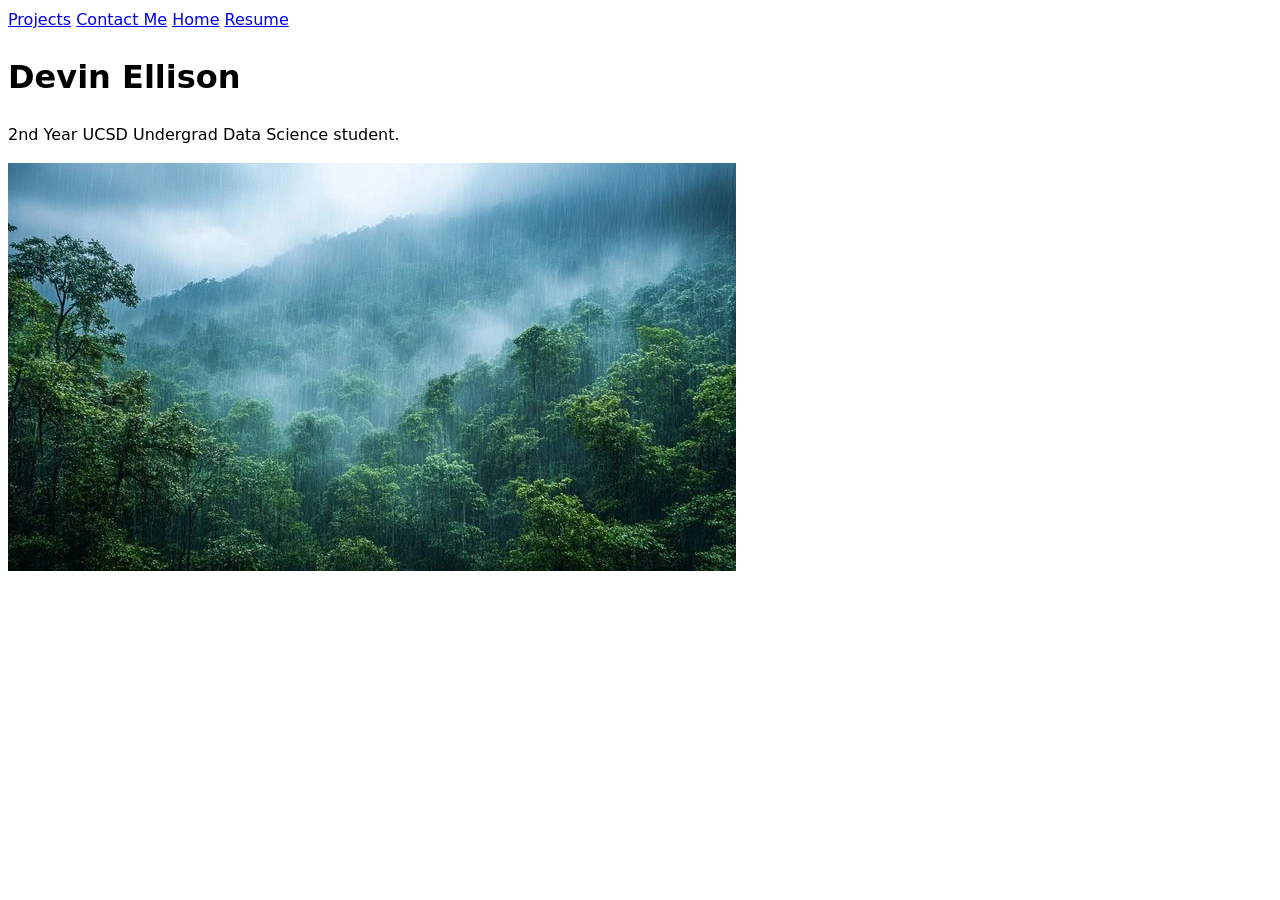
==== index.html @ 9d8cdaf3 "Finish yabadabadooga mama mia" ====
<!DOCTYPE html>
<html lang="en">
<head>
    <meta charset="UTF-8">
    <meta name="viewport" content="width=device-width, initial-scale=1.0">
    <title>Devin Ellison: Personal site and portfolio</title>
    <link rel="stylesheet" href="style.css">
</head>
<body>
    <nav>
        <a href="projects/index.html">Projects</a>
        <a href="contact/index.html">Contact Me</a>
        <a href="index.html">Home</a>
        <a href="/Resume/index.html">Resume</a>
    </nav>
    <h1>Devin Ellison</h1>
    <p>2nd Year UCSD Undergrad Data Science student.</p>
    <img src="images/mountains.webp" alt="Rainy mountaints">
</body>
</html>
---- style.css ----
body {
  /* Set line height to 1.5 times the font size
	   and use the OS’s UI font as the website font
	 */
  font: 100%/1.5 system-ui;
}
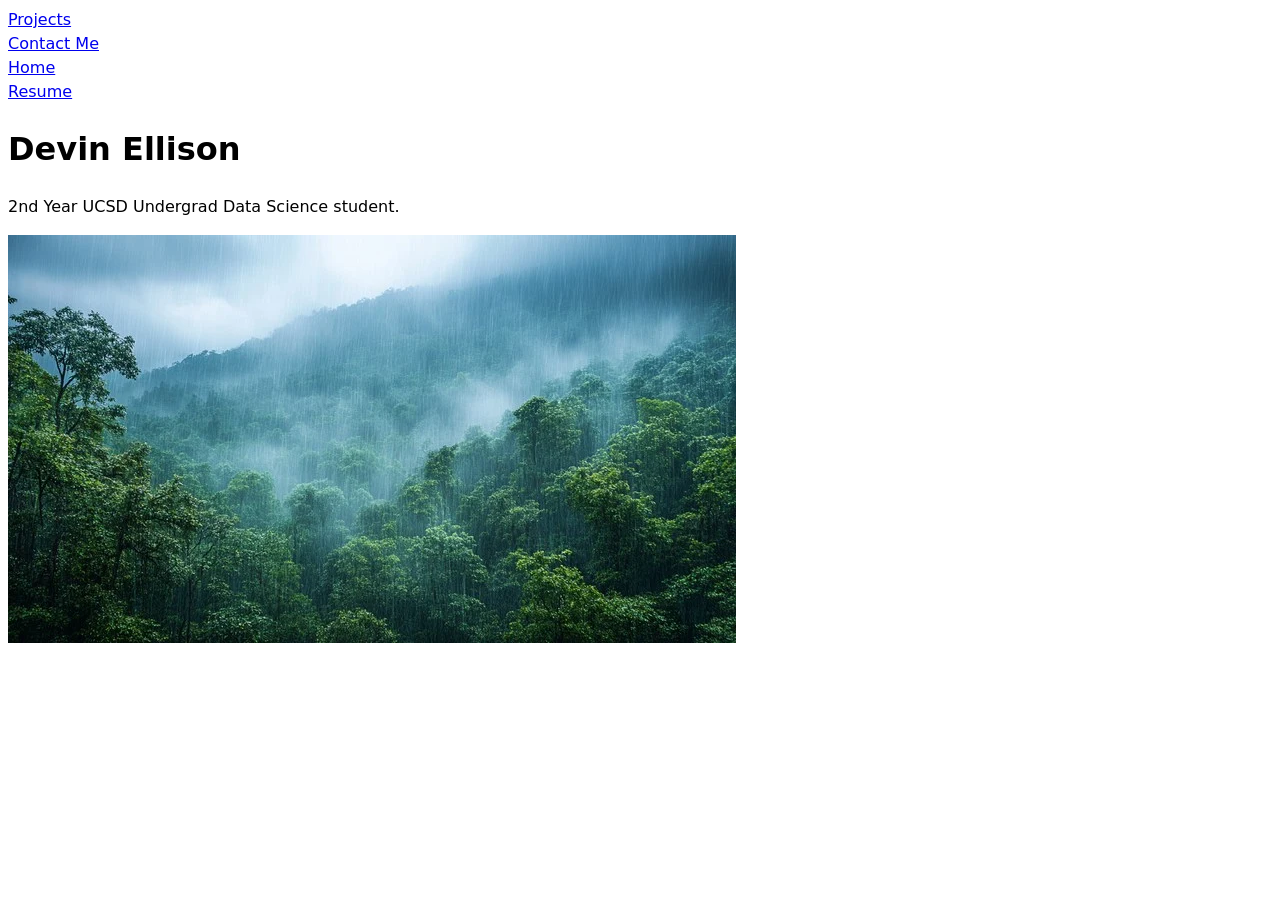
==== commit 79f28b25: "breaks" ====
--- a/index.html
+++ b/index.html
@@ -8,9 +8,9 @@
 </head>
 <body>
     <nav>
-        <a href="projects/index.html">Projects</a>
-        <a href="contact/index.html">Contact Me</a>
-        <a href="index.html">Home</a>
+        <a href="projects/index.html">Projects</a><br>
+        <a href="contact/index.html">Contact Me</a><br>
+        <a href="index.html">Home</a><br>
         <a href="/Resume/index.html">Resume</a>
     </nav>
     <h1>Devin Ellison</h1>
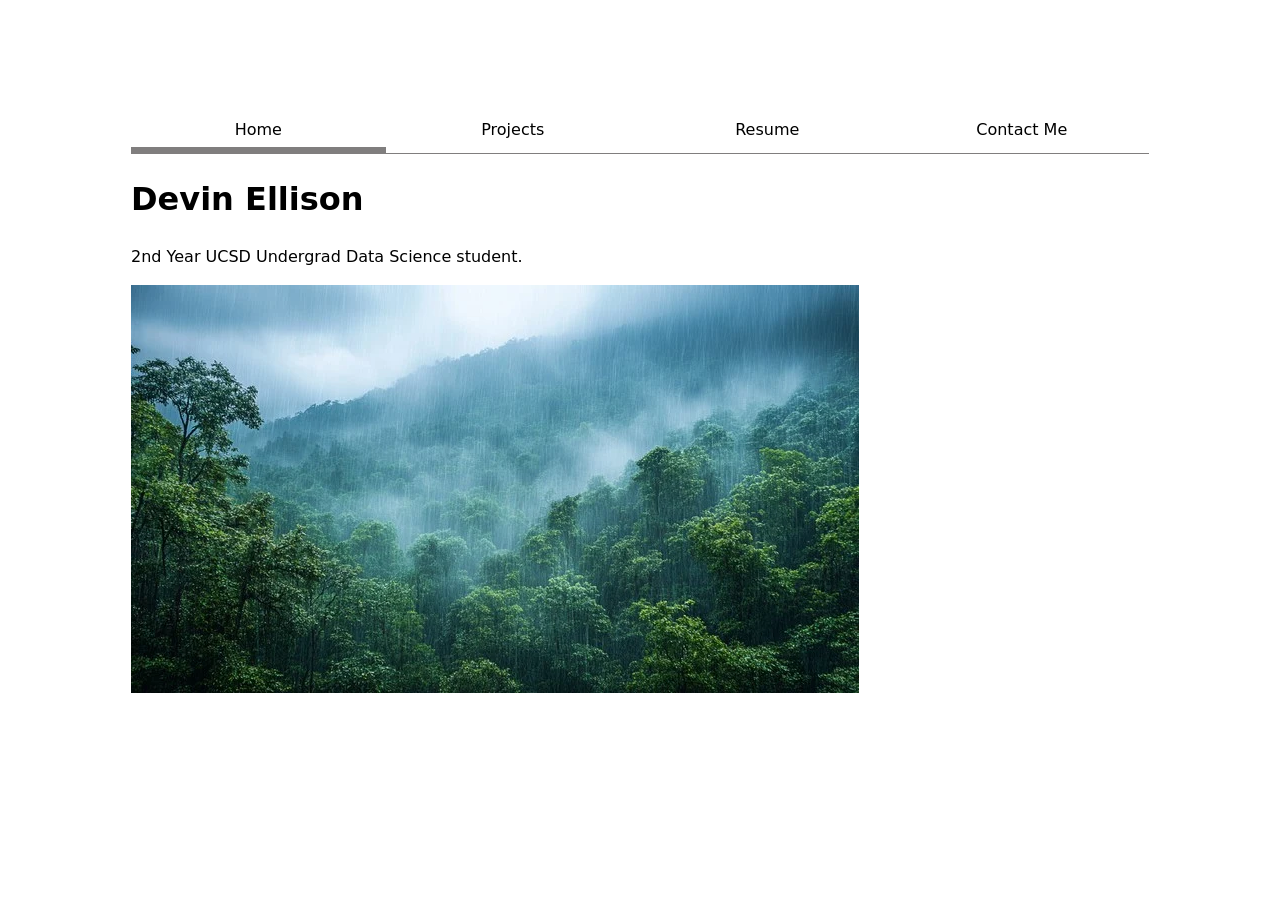
==== commit b452fbe6: "Lab 02 CSS fancy looky yabadabadoobie mama mia" ====
--- a/index.html
+++ b/index.html
@@ -8,10 +8,18 @@
 </head>
 <body>
     <nav>
-        <a href="projects/index.html">Projects</a><br>
-        <a href="contact/index.html">Contact Me</a><br>
-        <a href="index.html">Home</a><br>
-        <a href="/Resume/index.html">Resume</a>
+        <ul>
+            <a  class='current'href="index.html">Home</a>
+        </ul>
+        <ul>
+            <a href="projects/index.html">Projects</a>
+        </ul>
+        <ul>
+            <a href="Resume/index.html">Resume</a>
+        </ul>
+        <ul>
+            <a href="contact/index.html">Contact Me</a>
+        </ul>
     </nav>
     <h1>Devin Ellison</h1>
     <p>2nd Year UCSD Undergrad Data Science student.</p>
--- a/style.css
+++ b/style.css
@@ -1,6 +1,77 @@
+:root {
+  --color-accent: #596aeb;
+}
+
 body {
   /* Set line height to 1.5 times the font size
 	   and use the OS’s UI font as the website font
 	 */
   font: 100%/1.5 system-ui;
+  max-width: 100ch;
+  margin-inline: auto;
+  padding: 10ch;
+}
+
+nav {
+  display: flex;
+  margin-bottom: 1em;
+  border-bottom: 1px;
+  border-bottom-style: solid;
+  border-color: rgb(128, 126, 126);
+}
+
+nav ul {
+  display: contents;
+}
+
+nav ul a {
+  padding: 0.5em;
+  text-align: center;
+  color: inherit;
+  text-decoration: none;
+  flex: 1;
+}
+
+.current{
+  border-bottom: 0.4em;
+  border-bottom-style: solid;
+  padding-bottom: 5px;
+  border-color: rgb(128, 126, 126);
+}
+
+a:hover{
+  border-bottom: 0.4em;
+  border-bottom-style: solid;
+  padding-bottom: 5px;
+  border-color: var(--color-accent);
+  background-color: #cbcfef;
+}
+
+form {
+  font: inherit;
+  display:grid;
+  grid-template-columns: auto 1fr;
+  gap: 1em;
+}
+
+form label{
+  display: grid;
+  grid-template-columns: subgrid;
+  grid-column: 1 / -1;
+}
+
+.projects{
+  display: grid;
+  grid-template-columns: repeat(auto-fill, minmax(15em, 1fr));
+}
+
+.projects article{
+  grid-template-rows: subgrid;
+  grid-row: span 3;
+  gap: 1em;
+  margin-left: 5px;
+  margin-right: 5px;
+}
+.projects h2{
+  margin: 0
 }
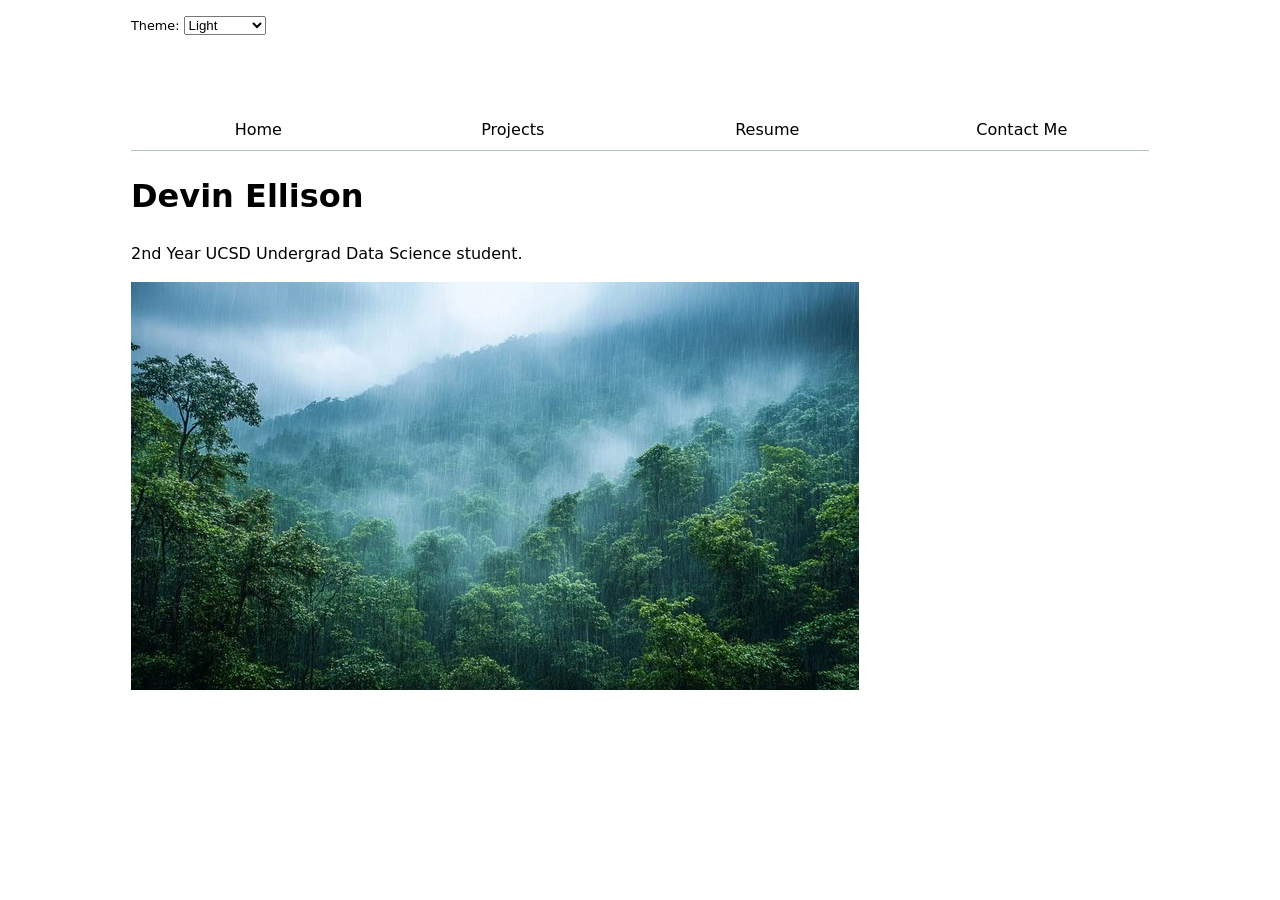
==== commit bc224a01: "lab 03 lab03ah" ====
--- a/index.html
+++ b/index.html
@@ -5,11 +5,12 @@
     <meta name="viewport" content="width=device-width, initial-scale=1.0">
     <title>Devin Ellison: Personal site and portfolio</title>
     <link rel="stylesheet" href="style.css">
+    <script type="module" src="global.js"></script>
 </head>
 <body>
-    <nav>
+    <!-- <nav>
         <ul>
-            <a  class='current'href="index.html">Home</a>
+            <a href="index.html">Home</a>
         </ul>
         <ul>
             <a href="projects/index.html">Projects</a>
@@ -20,7 +21,7 @@
         <ul>
             <a href="contact/index.html">Contact Me</a>
         </ul>
-    </nav>
+    </nav> -->
     <h1>Devin Ellison</h1>
     <p>2nd Year UCSD Undergrad Data Science student.</p>
     <img src="images/mountains.webp" alt="Rainy mountaints">
--- a/style.css
+++ b/style.css
@@ -1,5 +1,6 @@
 :root {
   --color-accent: #596aeb;
+  color-scheme: light dark;
 }
 
 body {
@@ -17,26 +18,22 @@
   margin-bottom: 1em;
   border-bottom: 1px;
   border-bottom-style: solid;
-  border-color: rgb(128, 126, 126);
-}
+  border-bottom-color: oklch(50% 10% 200 / 40%);
 
-nav ul {
-  display: contents;
-}
-
-nav ul a {
-  padding: 0.5em;
-  text-align: center;
-  color: inherit;
-  text-decoration: none;
-  flex: 1;
+  a {
+    padding: 0.5em;
+    text-align: center;
+    color: inherit;
+    text-decoration: none;
+    flex: 1;
+  }
 }
 
 .current{
   border-bottom: 0.4em;
   border-bottom-style: solid;
   padding-bottom: 5px;
-  border-color: rgb(128, 126, 126);
+  border-bottom-color: oklch(50% 10% 200 / 40%);
 }
 
 a:hover{
@@ -44,7 +41,7 @@
   border-bottom-style: solid;
   padding-bottom: 5px;
   border-color: var(--color-accent);
-  background-color: #cbcfef;
+  background-color: color-mix(in oklch, var(--color-accent), canvas 85%);
 }
 
 form {
@@ -52,26 +49,38 @@
   display:grid;
   grid-template-columns: auto 1fr;
   gap: 1em;
-}
 
-form label{
-  display: grid;
-  grid-template-columns: subgrid;
-  grid-column: 1 / -1;
+  label{
+    display: grid;
+    grid-template-columns: subgrid;
+    grid-column: 1 / -1;
+  }
 }
 
 .projects{
   display: grid;
   grid-template-columns: repeat(auto-fill, minmax(15em, 1fr));
+
+  article{
+    grid-template-rows: subgrid;
+    grid-row: span 3;
+    gap: 1em;
+    margin-left: 5px;
+    margin-right: 5px;
+  }
+
+  h2{
+    margin: 0
+  }
 }
 
-.projects article{
-  grid-template-rows: subgrid;
-  grid-row: span 3;
-  gap: 1em;
-  margin-left: 5px;
-  margin-right: 5px;
+.resHead{
+  text-align: center;
 }
-.projects h2{
-  margin: 0
+
+.color-scheme{
+  position: absolute;
+  top: 1rem;
+  bottom: 1rem;
+  font-size: 80%;
 }
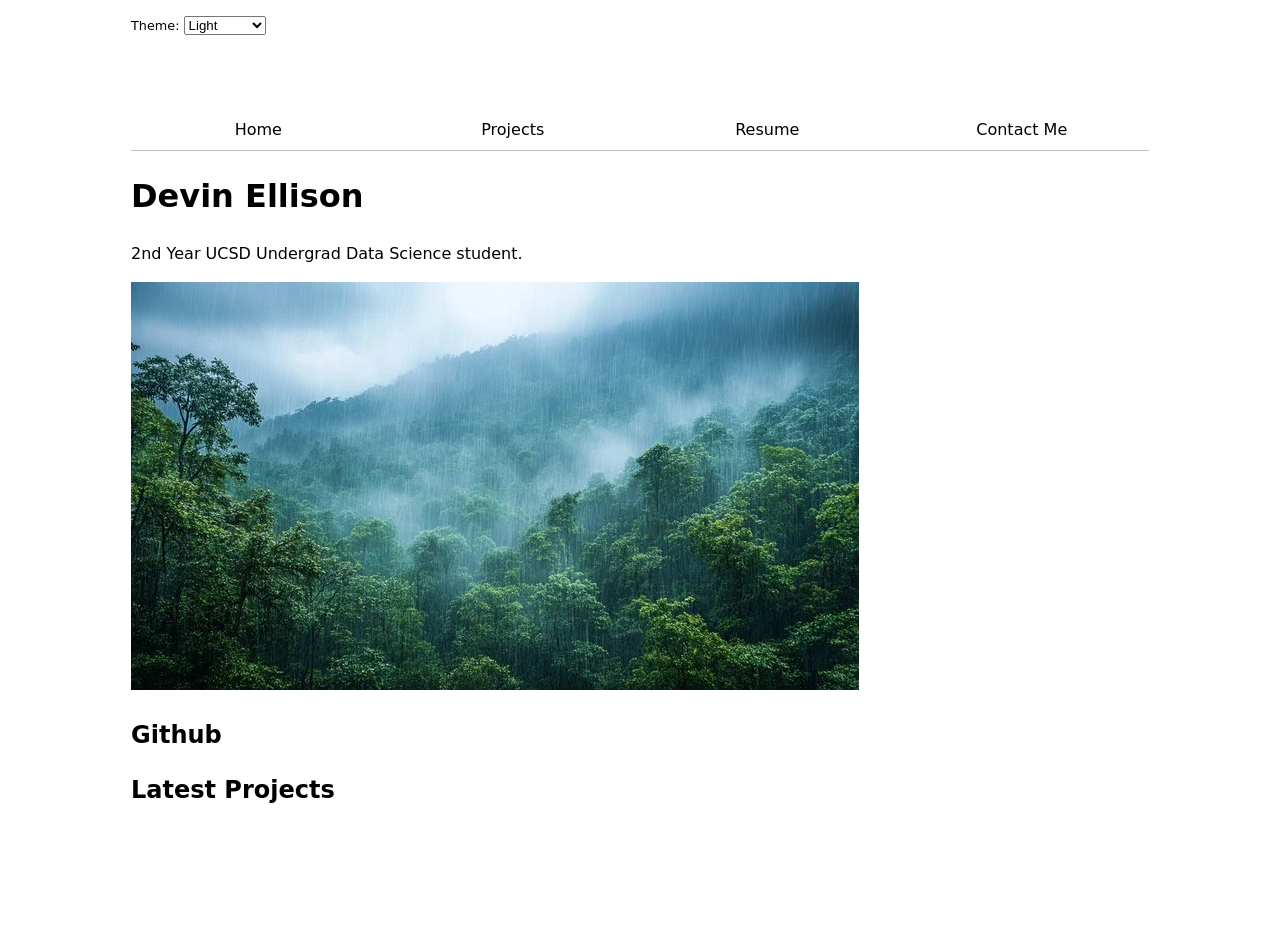
==== commit 79ac3585: "lab 04 maybe prolly not final we'll see" ====
--- a/index.html
+++ b/index.html
@@ -6,6 +6,7 @@
     <title>Devin Ellison: Personal site and portfolio</title>
     <link rel="stylesheet" href="style.css">
     <script type="module" src="global.js"></script>
+    <script src="index.js" type="module" defer></script>
 </head>
 <body>
     <!-- <nav>
@@ -25,5 +26,11 @@
     <h1>Devin Ellison</h1>
     <p>2nd Year UCSD Undergrad Data Science student.</p>
     <img src="images/mountains.webp" alt="Rainy mountaints">
+    <h2>Github</h2>
+    <div id="profile-stats"></div>
+    <h2>Latest Projects</h2>
+    <div class="projects">
+        <!-- Dynamically added content will appear here -->
+    </div>
 </body>
 </html>
